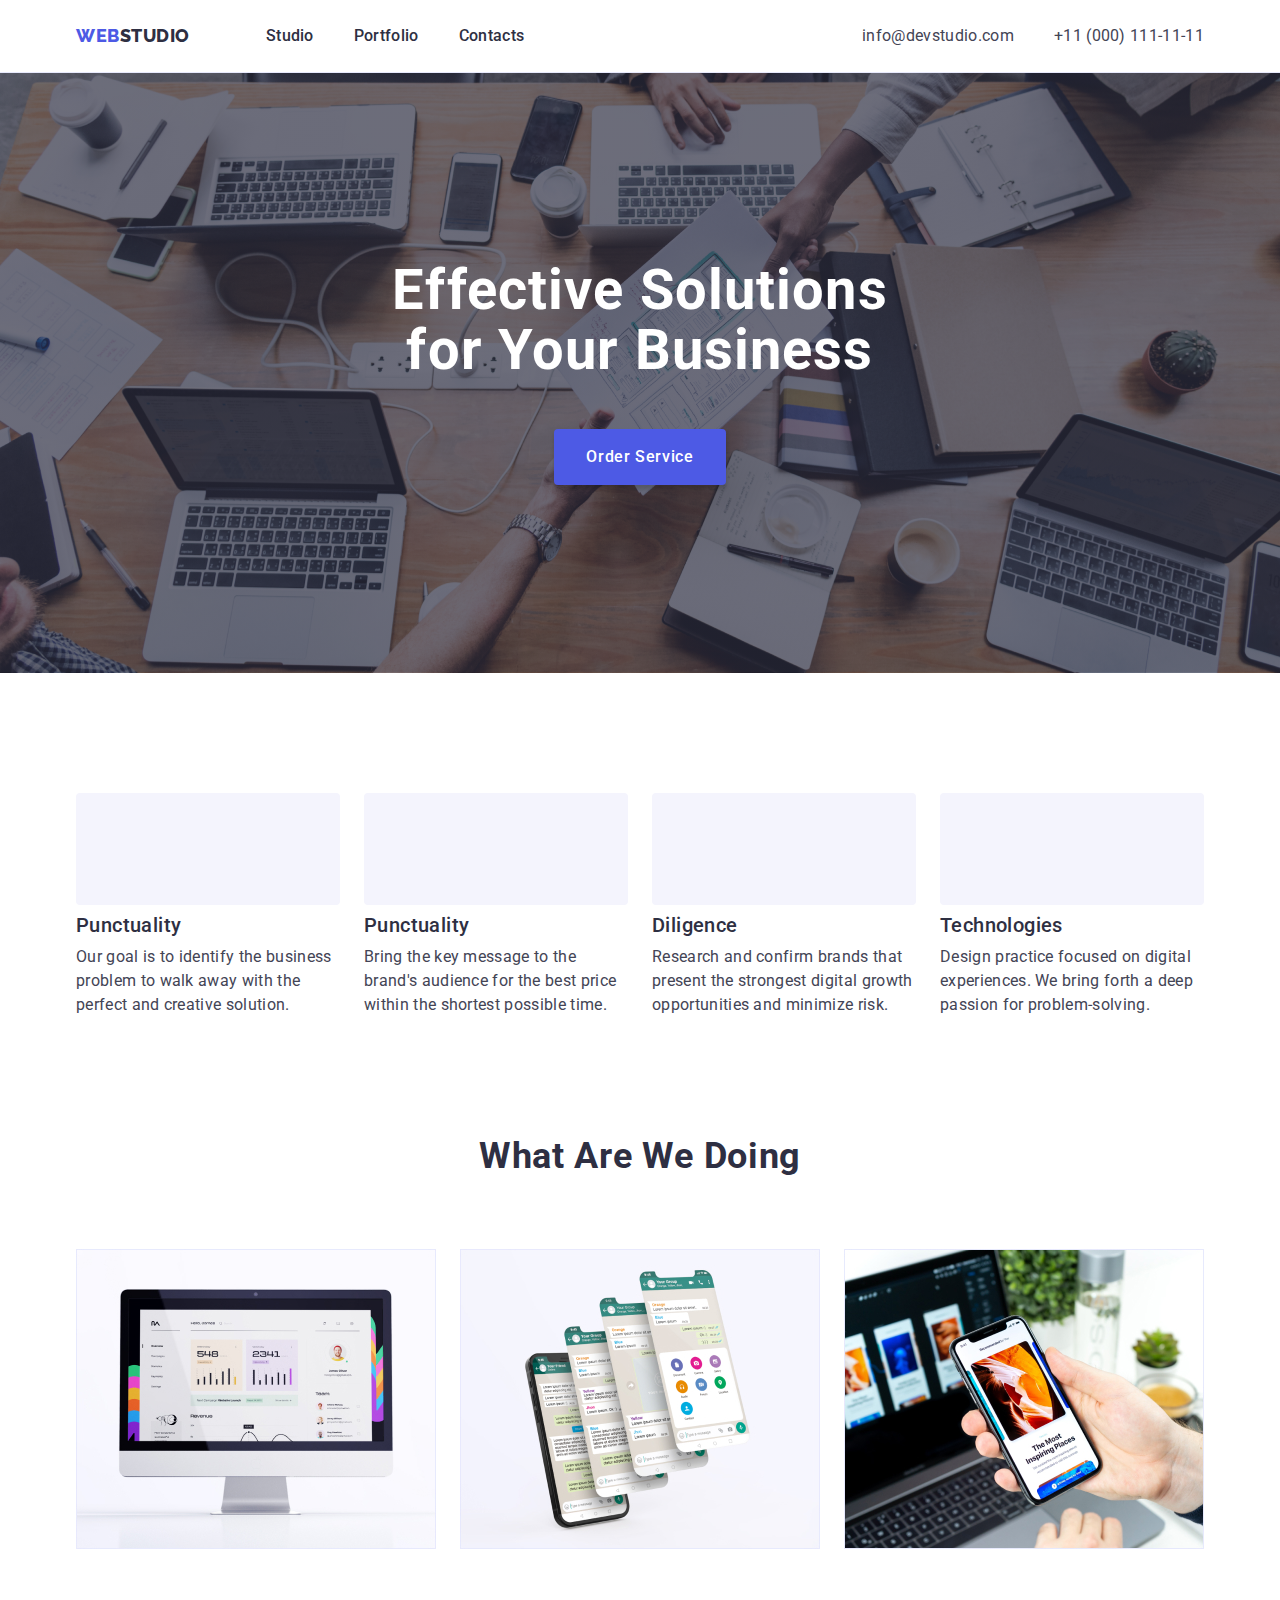
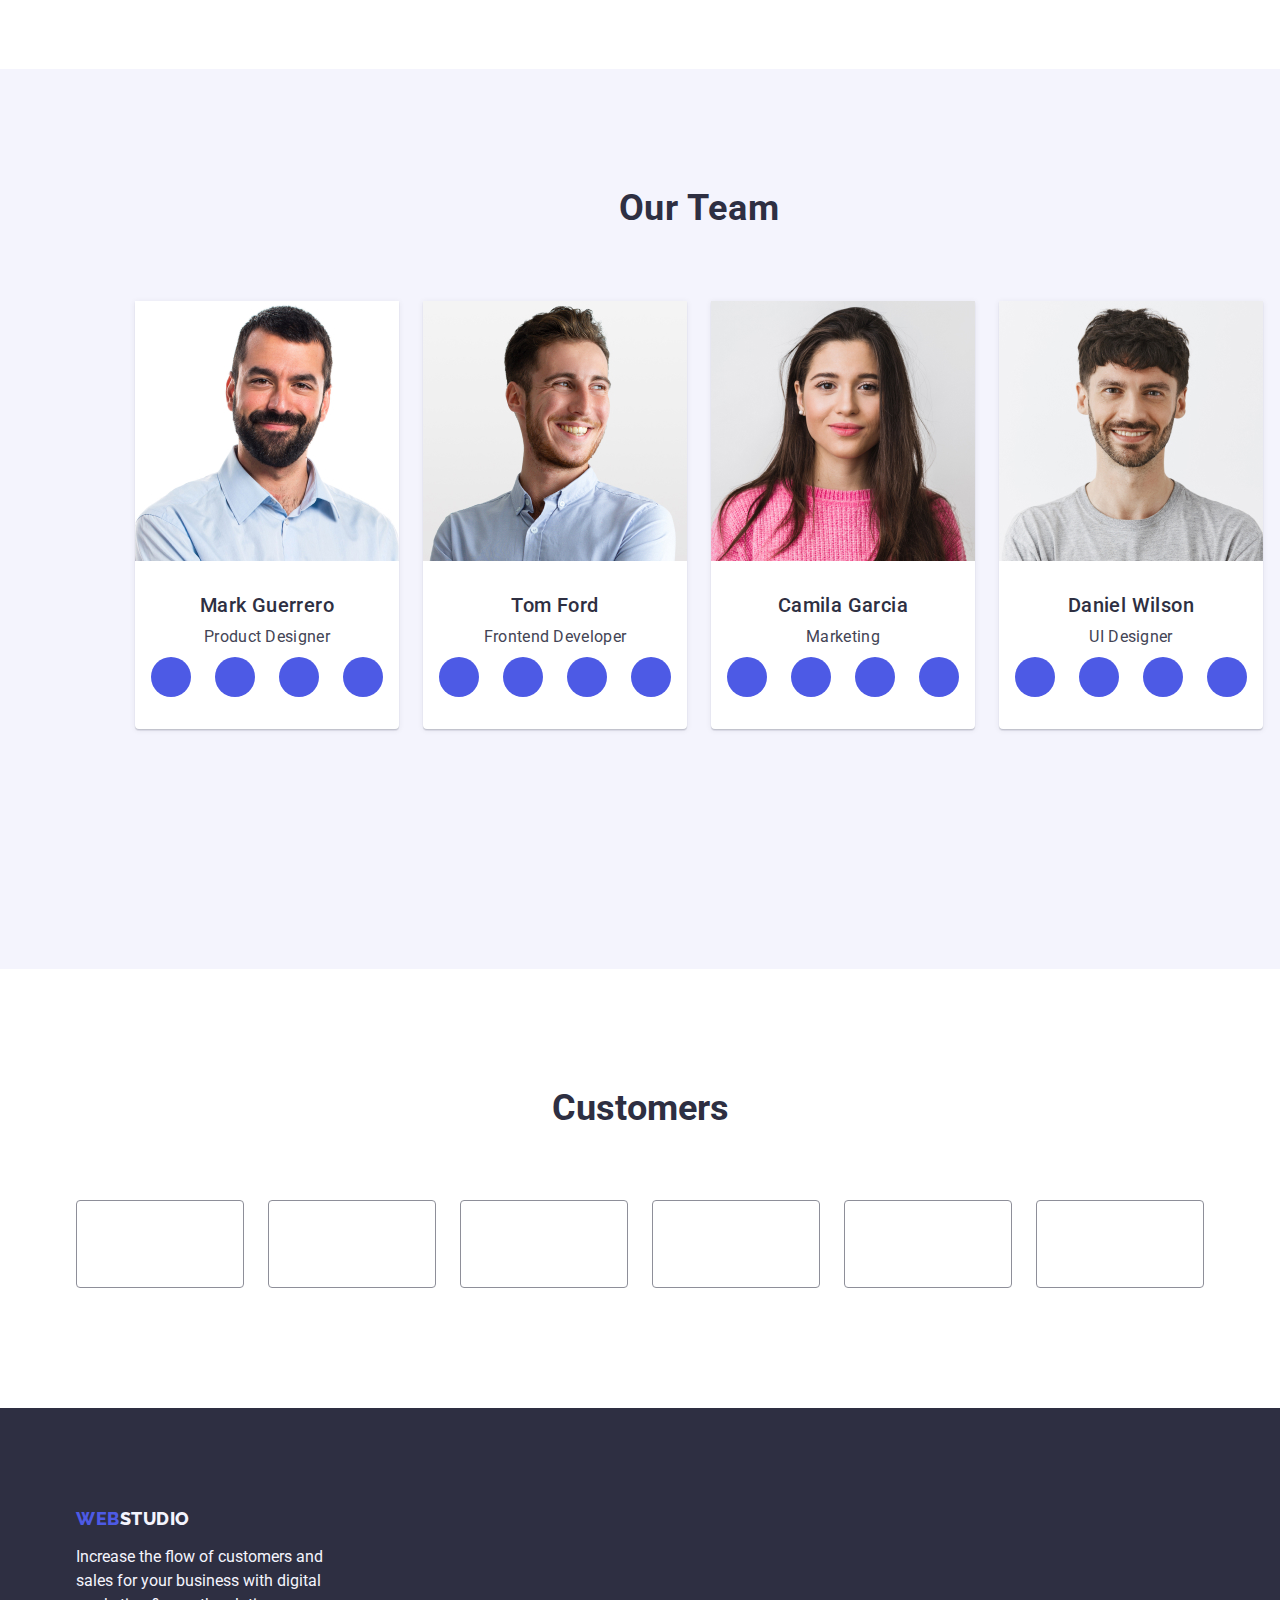
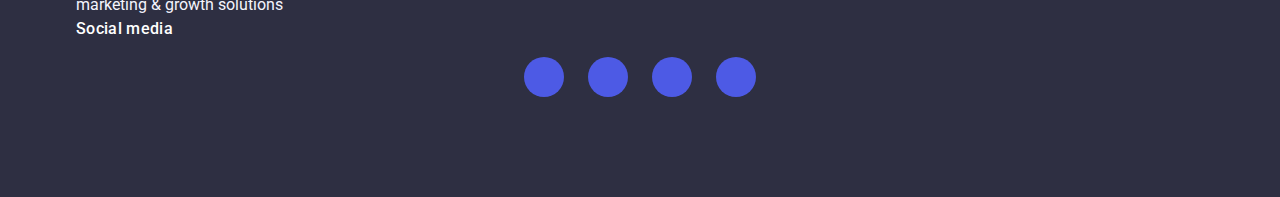
==== index.html @ dc815f67 "add" ====
<!DOCTYPE html>
<html lang="en">
  <head>
    <meta charset="UTF-8" />
    <meta http-equiv="X-UA-Compatible" content="IE=edge" />
    <meta name="viewport" content="width=device-width, initial-scale=1.0" />
    <title>Effective Solutions for Your Business</title>
    <link rel="preconnect" href="https://fonts.googleapis.com" />
    <link rel="preconnect" href="https://fonts.gstatic.com" crossorigin />
    <link
      href="https://fonts.googleapis.com/css2?family=Raleway:wght@800&family=Roboto:wght@400;500;700&display=swap"
      rel="stylesheet"
    />
    <link
      rel="stylesheet"
      href="https://cdnjs.cloudflare.com/ajax/libs/modern-normalize/1.1.0/modern-normalize.min.css"
    />
    <link href="./css/styles.css" rel="stylesheet" />
  </head>
  <body>
    <!-- Header -->
    <header class="page-header">
      <div class="container page-header-container">
        <nav class="page-header-navigation">
          <a href="./index.html" class="link header-logo page-logo list"
            >Web<span class="logos link">Studio</span></a
          >
          <ul class="list menu">
            <li class="menu-item">
              <a href="./index.html" class="menu-link link">Studio</a>
            </li>
            <li class="menu-item">
              <a href="./portfolio.html" class="menu-link link">Portfolio</a>
            </li>
            <li class="menu-item">
              <a href="" class="menu-link link">Contacts</a>
            </li>
          </ul>
        </nav>
        <!-- Address -->
        <address class="menu-contacts">
          <ul class="list contact-links">
            <li>
              <a class="link contacts" href="mailto:info@devstudio.com"
                >info@devstudio.com</a
              >
            </li>
            <li>
              <a class="link contacts" href="tel:+110001111111"
                >+11 (000) 111-11-11</a
              >
            </li>
          </ul>
        </address>
      </div>
    </header>
    <main>
      <!-- Section-1 -->
      <section class="section-one">
        <div class="container">
          <h1 class="title-one">Effective Solutions for Your Business</h1>
          <button class="button-one" type="button">Order Service</button>
        </div>
      </section>
      <!-- Section-2 -->
      <section class="sections">
        <div class="container">
          <h2 class="visually-hidden">Efficiency</h2>
          <ul class="list section-two-list">
         <!-- Icons svg section 2 -->
    
            <li class="section-two-item">
              <div class="icons-section-two">
                <svg width="64" height="64">
                  <use href="./images/icons.svg#antenna"></use>
                </svg>
              </div>
              <h3 class="title-two">Punctuality</h3>
              <p class="text-item-section-two">
                Our goal is to identify the business problem to walk away with
                the perfect and creative solution.
              </p>
            </li>
            <li class="section-two-item">
              <div class="icons-section-two">
                <svg width="64" height="64">
                  <use href="./images/icons.svg#clock"></use>
                </svg>
              </div>
              <h3 class="title-two">Punctuality</h3>
              <p class="text-item-section-two">
                Bring the key message to the brand's audience for the best price
                within the shortest possible time.
              </p>
            </li>
            <li class="section-two-item">
              <div class="icons-section-two">
                <svg width="64" height="64">
                  <use href="./images/icons.svg#diagram"></use>
                </svg>
              </div>
              <h3 class="title-two">Diligence</h3>
              <p class="text-item-section-two">
                Research and confirm brands that present the strongest digital
                growth opportunities and minimize risk.
              </p>
            </li>
            <li class="section-two-item">
              <div class="icons-section-two">
                <svg width="64" height="64">
                  <use href="./images/icons.svg#astronaut"></use>
                </svg>
              </div>
              <h3 class="title-two">Technologies</h3>
              <p class="text-item-section-two">
                Design practice focused on digital experiences. We bring forth a
                deep passion for problem-solving.
              </p>
            </li>
          </ul>
        </div>
      </section>
      <!-- Section-3 -->
      <section class="section-three">
        <div class="container">
          <h2 class="title-three">What are we doing</h2>
          <ul class="list section-three-list">
            <li class="section-three-item">
              <img
                src="./images/computer.jpg"
                alt="computer"
                width="360"
                height="300"
              />
            </li>
            <li class="section-three-item">
              <img
                src="./images/cellphone.jpg"
                alt="cellphone"
                width="360"
                height="300"
              />
            </li>
            <li class="section-three-item">
              <img src="./images/pc.jpg" alt="pc" width="360" height="300" />
            </li>
          </ul>
        </div>
      </section>
      <!-- Section-4 -->
      <section class="section-four-background-color sections">
       <div class="container-four">
          <h2 class="title-four">Our Team</h2>
          <ul class="section-four-list list">
            <li class="company-employees">
              <img
                src="./images/imgmark.jpg"
                alt="mark"
                width="264"
                height="260">
              <div class="employees-list">
                <h3 class="title-employees">Mark Guerrero</h3>
                <p class="text-item">Product Designer</p>
                <ul class="social-list list">
                  <li class="social-item">
                    <a href="" class="social-list-link">
                      <svg
                        class="social-list-icon"
                        aria-label="instagram icon"
                        width="16"
                        height="16"
                      >
                        <use
                          href="./images/icons.svg#instagram"
                        ></use>
                      </svg>
                    </a>
                  </li>
                  <li class="social-item">
                    <a href="" class="social-list-link">
                      <svg
                        class="social-list-icon"
                        aria-label="twitter icon"
                        width="16"
                        height="16"
                      >
                        <use
                          href="./images/icons.svg#twitter"
                        ></use>
                      </svg>
                    </a>
                  </li>
                  <li class="social-item">
                    <a href="" class="social-list-link">
                      <svg
                        class="social-list-icon"
                        aria-label="facebook icon"
                        width="16"
                        height="16"
                      >
                        <use
                          href="./images/icons.svg#facebook"
                        ></use>
                      </svg>
                    </a>
                  </li>
                  <li class="social-item">
                    <a href="" class="social-list-link">
                      <svg
                        class="social-list-icon"
                        aria-label="linkedin icon"
                        width="16"
                        height="16"
                      >
                        <use
                          href="./images/icons.svg#linkedin"
                        ></use>
                      </svg>
                    </a>
                  </li>
                </ul>
              </div>
            </li>
            <li class="company-employees">
              <img
                src="./images/imgtom.jpg"
                alt="tom"
                width="264"
                height="260"
              />
              <div class="employees-list">
                <h3 class="title-employees">Tom Ford</h3>
                <p class="text-item">Frontend Developer</p>
                <ul class="social-list list">
                  <li class="social-item">
                    <a href="" class="social-list-link">
                      <svg
                        class="social-list-icon"
                        aria-label="instagram icon"
                        width="16"
                        height="16"
                      >
                        <use
                          href="./images/icons.svg#instagram"
                        ></use>
                      </svg>
                    </a>
                  </li>
                  <li class="social-item">
                    <a href="" class="social-list-link">
                      <svg
                        class="social-list-icon"
                        aria-label="twitter icon"
                        width="16"
                        height="16"
                      >
                        <use
                          href="./images/icons.svg#twitter"
                        ></use>
                      </svg>
                    </a>
                  </li>
                  <li class="social-item">
                    <a href="" class="social-list-link">
                      <svg
                        class="social-list-icon"
                        aria-label="facebook icon"
                        width="16"
                        height="16"
                      >
                        <use
                          href="./images/icons.svg#facebook"
                        ></use>
                      </svg>
                    </a>
                  </li>
                  <li class="social-item">
                    <a href="" class="social-list-link">
                      <svg
                        class="social-list-icon"
                        aria-label="linkedin icon"
                        width="16"
                        height="16"
                      >
                        <use
                          href="./images/icons.svg#linkedin"
                        ></use>
                      </svg>
                    </a>
                  </li>
                </ul>
              </div>
            </li>
            <li class="company-employees">
              <img
                src="./images/imgcamila.jpg"
                alt="camila"
                width="264"
                height="260"
              />
              <div class="employees-list">
                <h3 class="title-employees">Camila Garcia</h3>
                <p class="text-item">Marketing</p>
               <ul class="social-list list">
                  <li class="social-item">
                    <a href="" class="social-list-link">
                      <svg
                        class="social-list-icon"
                        aria-label="instagram icon"
                        width="16"
                        height="16"
                      >
                        <use
                          href="./images/icons.svg#instagram"
                        ></use>
                      </svg>
                    </a>
                  </li>
                  <li class="social-item">
                    <a href="" class="social-list-link">
                      <svg
                        class="social-list-icon"
                        aria-label="twitter icon"
                        width="16"
                        height="16"
                      >
                        <use
                          href="./images/icons.svg#twitter"
                        ></use>
                      </svg>
                    </a>
                  </li>
                  <li class="social-item">
                    <a href="" class="social-list-link">
                      <svg
                        class="social-list-icon"
                        aria-label="facebook icon"
                        width="16"
                        height="16"
                      >
                        <use
                          href="./images/icons.svg#facebook"
                        ></use>
                      </svg>
                    </a>
                  </li>
                  <li class="social-item">
                    <a href="" class="social-list-link">
                      <svg
                        class="social-list-icon"
                        aria-label="linkedin icon"
                        width="16"
                        height="16"
                      >
                        <use
                          href="./images/icons.svg#linkedin"
                        ></use>
                      </svg>
                    </a>
                  </li>
                </ul>
              </div>
            </li>
            <li class="company-employees">
              <img
                src="./images/imgdaniel.jpg"
                alt="daniel"
                width="264"
                height="260"
              />
              <div class="employees-list">
                <h3 class="title-employees">Daniel Wilson</h3>
                <p class="text-item">UI Designer</p>
                <ul class="social-list list">
                  <li class="social-item">
                    <a href="" class="social-list-link">
                      <svg
                        class="social-list-icon"
                        aria-label="instagram icon"
                        width="16"
                        height="16"
                      >
                        <use
                          href="./images/icons.svg#instagram"
                        ></use>
                      </svg>
                    </a>
                  </li>
                  <li class="social-item">
                    <a href="" class="social-list-link">
                      <svg
                        class="social-list-icon"
                        aria-label="twitter icon"
                        width="16"
                        height="16"
                      >
                        <use
                          href="./images/icons.svg#twitter"
                        ></use>
                      </svg>
                    </a>
                  </li>
                  <li class="social-item">
                    <a href="" class="social-list-link">
                      <svg
                        class="social-list-icon"
                        aria-label="facebook icon"
                        width="16"
                        height="16"
                      >
                        <use
                          href="./images/icons.svg#facebook"
                        ></use>
                      </svg>
                    </a>
                  </li>
                  <li class="social-item">
                    <a href="" class="social-list-link">
                      <svg
                        class="social-list-icon"
                        aria-label="linkedin icon"
                        width="16"
                        height="16"
                      >
                        <use
                          href="./images/icons.svg#linkedin"
                        ></use>
                      </svg>
                    </a>
                  </li>
                </ul>
                </div>
              </section>
      <!-- Section-5 -->
      <section class="section-five">
        <div class="container">
          <h2 class="title-customers">Customers</h2>
          <ul class="customers-list list">
            <li class="customers-list-item">
              <a href="" class="link customer-link">
                <svg class="icons-section-five" width="104" height="56">
                  <use href="./images/icons.svg#ya-co"></use>
                </svg>
              </a>
            </li>
            <li class="customers-list-item">
              <a href="" class="link customer-link">
                <svg class="icons-section-five" width="104" height="56">
                  <use href="./images/icons.svg#tagline-here"></use>
                </svg>
              </a>
            </li>
            <li class="customers-list-item">
              <a href="" class="link customer-link">
                <svg class="icons-section-five" width="104" height="56">
                  <use href="./images/icons.svg#company"></use>
                </svg>
              </a>
            </li>
            <li class="customers-list-item">
              <a href="" class="link customer-link">
                <svg class="icons-section-five" width="104" height="56">
                  <use href="./images/icons.svg#foster-peters"></use>
                </svg>
              </a>
            </li>
            <li class="customers-list-item">
              <a href="" class="link customer-link">
                <svg class="icons-section-five" width="104" height="56">
                  <use href="./images/icons.svg#brand"></use>
                </svg>
              </a>
            </li>
            <li class="customers-list-item">
              <a href="" class="link customer-link">
                <svg class="icons-section-five" width="104" height="56">
                  <use href="./images/icons.svg#tag-line"></use>
                </svg>
              </a>
            </li>
          </ul>
        </div>
      </section>
    </main>
    <!-- Footer -->
    <footer class="footer">
      <div class="container container-footer">
        <div class="logotype"> <a href="./index.html" class="link page-logo footer-logo list"
          >Web<span class="footer-color">Studio</span></a
        >
        <p class="footer-paragraph">
          Increase the flow of customers and sales for your business with
          digital marketing & growth solutions
        </p>
      </div>
      <div>
        <p class="social-media-title">Social media</p>
        <ul class="social-list list">
                  <li class="social-item">
                    <a href="" class="social-list-link-ft link">
                      <svg
                        class="social-list-icon"
                        aria-label="instagram icon"
                        width="24"
                        height="24"
                      >
                        <use
                          href="./images/icons.svg#instagram"
                        ></use>
                      </svg>
                    </a>
                  </li>
                  <li class="social-item">
                    <a href="" class="social-list-link-ft link">
                      <svg
                        class="social-list-icon"
                        aria-label="twitter icon"
                        width="24"
                        height="24"
                      >
                        <use
                          href="./images/icons.svg#twitter"
                        ></use>
                      </svg>
                    </a>
                  </li>
                  <li class="social-item">
                    <a href="" class="social-list-link-ft link">
                      <svg
                        class="social-list-icon"
                        aria-label="facebook icon"
                        width="24"
                        height="24"
                      >
                        <use
                          href="./images/icons.svg#facebook"
                        ></use>
                      </svg>
                    </a>
                  </li>
                  <li class="social-item">
                    <a href="" class="social-list-link-ft">
                      <svg
                        class="social-list-icon"
                        aria-label="linkedin icon"
                        width="24"
                        height="24"
                      >
                        <use
                          href="./images/icons.svg#linkedin"
                        ></use>
                      </svg>
                    </a>
                  </li>
                </ul>
        </div>
        </div>
    </footer>
  </body>
</html>
---- css/styles.css ----
:root {
  --background-color: #ffffff;
  --page-logo-color: #4d5ae5;
  --first-paragraf-color: #434455;
  --sections-color: #2e2f42;
  --contact-color: #434455;
  --section-four-back-ground-color: #f4f4fd;
  --footer-color: #2e2f42;
  --portfolio-button: #4d5ae5;
  --portfolio-background-button: #f4f4fd;
  --title-portfolio-color: #2e2f42;
  --prg-color: #434455;
  --buttons-portfolio: #e7e9fc;
  --accent-color: #4d5ae5;
  --icon-color: #f4f4fd;
  --color-title-customers: #2e2f42;
  --customer-link-color: #8e8f99;
  --footer-color-var: #ffffff;
  --footer-link: #4d5ae5;
  --social-media-link-color: #4d5ae5;
}

body {
  font-family: "Roboto", sans-serif;
  color: #434455;
  background-color: var(--background-color);
}
.page-header-container {
  display: flex;
  align-items: center;
}
.container {
  width: 1158px;
  margin: auto;
  padding: 0 15px;
  margin-right: auto;
  margin-left: auto;
}

.menu {
  display: flex;
  gap: 40px;
}
.list {
  display: flex;
  flex-wrap: wrap;
  margin-top: 0;
  margin-bottom: 0;
  list-style: none;
}
h1,
h2,
h3,
h4,
p {
  margin-top: 0;
  margin-bottom: 0;
}
ul,
ol {
  margin-top: 0;
  margin-bottom: 0;
  padding-left: 0;
}

img {
  display: block;
}

.menu-link {
  display: block;
  font-weight: 500;
  font-size: 16px;
  line-height: 1.5;
  letter-spacing: 0.02em;
  color: #2e2f42;
  padding: 24px 0;
}

.menu-link:hover,
.menu-link:focus {
  color: #404bbf;
}
/* Header */
.page-header {
  background-color: #ffffff;
  border-bottom: 1px solid #e7e9fc;
  box-shadow: 0px 1px 6px rgba(46, 47, 66, 0.08),
    0px 1px 1px rgba(46, 47, 66, 0.16), 0px 2px 1px rgba(46, 47, 66, 0.08);
}

.page-header-navigation {
  display: flex;
  align-items: center;
  justify-content: flex-end;
  margin-right: auto;
}
.menu-header {
  display: flex;
  row-gap: 40px;
}

.list {
  list-style: none;
  display: flex;
}

/* Address */
.menu-contacts {
  font-style: normal;
}

.contacts {
  font-weight: 400;
  font-size: 16px;
  line-height: 1.5;
  letter-spacing: 0.02em;
  color: var(--contact-color);
  margin-left: auto;
}

.contacts:hover,
.contacts:focus {
  color: #404bbf;
}

.contact-links {
  display: flex;
  gap: 40px;
}
.link {
  text-decoration: none;
}

.page-logo {
  font-family: "Raleway", sans-serif;
  font-style: normal;
  font-weight: 800;
  font-size: 18px;
  display: inline-block;
  line-height: 1.17;
  align-items: center;
  letter-spacing: 0.03em;
  text-transform: uppercase;
  color: var(--page-logo-color);
}
.header-logo {
  margin-right: 76px;
}
.logos {
  color: #2e2f42;
}

/* Section-1 */
.section-one {
  padding: 188px 0;
  background-color: #2e2f42;
  background-image: linear-gradient(
      rgba(46, 47, 66, 0.7),
      rgba(46, 47, 66, 0.7)
    ),
    url(/images/hero-image.jpg);
  background-repeat: no-repeat;
  background-size: cover;
  background-position: center;
  max-width: 1440px;
}
.sections {
  padding: 120px 0;
}

.title-one {
  font-weight: 700;
  font-size: 56px;
  line-height: 1.07;
  text-align: center;
  letter-spacing: 0.02em;
  color: #ffffff;

  margin: auto;
  max-width: 496px;
  margin-bottom: 48px;
}
/* Section-2 */
.visually-hidden {
  position: absolute;
  width: 1px;
  height: 1px;
  margin: -1px;
  border: 0;
  padding: 0;
  white-space: nowrap;
  clip-path: inset(100%);
  clip: rect(0 0 0 0);
  overflow: hidden;
}
.title-two {
  font-weight: 500;
  font-size: 20px;
  line-height: 1.2;
  letter-spacing: 0.02em;
  color: var(--sections-color);
  margin-bottom: 8px;
}
.section-two-list {
  display: flex;
  gap: 24px;
}
.section-two-item {
  width: calc((100% - 72px) / 4);
}

.text-item-section-two {
  font-size: 16px;
  line-height: 1.5;
  letter-spacing: 0.02em;
}
.icons-section-two {
  display: flex;
  align-items: center;
  justify-content: center;
  height: 112px;
  margin-bottom: 8px;
  border-radius: 4px;
  background-color: #f4f4fd;
}

/* Section-3 */
.section-three {
  padding-bottom: 120px;
}
.title-three {
  font-size: 36px;
  line-height: 1.11;
  text-align: center;
  letter-spacing: 0.02em;
  text-transform: capitalize;
  color: var(--sections-color);
  margin-bottom: 72px;
}
.section-three-list {
  display: flex;
  padding: 0;
  gap: 24px;
}
.section-three-item {
  width: calc((100% - 48px) / 3);
  margin: auto;
  padding: auto;
}
/* Section-4 */
.section-four-background-color {
  background-color: var(--section-four-back-ground-color);
  padding: 120px 120px;
}
.container-four {
  width: 1158px;
  margin-left: auto;
  margin-right: auto;
  padding-left: 15px;
  padding-right: 15px;
  margin-bottom: 120px;
  width: 1158px;
}
.social-list-link {
  display: flex;
  align-items: center;
  justify-content: center;
  width: 100%;
  height: 100%;
  border-radius: 50%;
  background-color: var(--social-media-link-color);
}
.social-list-link:hover,
.social-list-link:focus {
  background-color: #404bbf;
}
.title-four {
  font-size: 36px;
  line-height: 1.11;
  text-align: center;
  letter-spacing: 0.02em;
  text-transform: capitalize;
  color: var(--sections-color);
  margin-bottom: 72px;
}
.section-four-list {
  gap: 24px;
}
.company-employees {
  border-radius: 0px 0px 4px 4px;
  text-align: center;
  box-shadow: 0px 1px 6px rgba(46, 47, 66, 0.08),
    0px 1px 1px rgba(46, 47, 66, 0.16), 0px 2px 1px rgba(46, 47, 66, 0.08);
  background-color: #ffffff;
}
.company-employees {
  width: calc((100% - 72px) / 4);
}

.title-employees {
  font-weight: 500;
  font-size: 20px;
  line-height: 1.2;
  letter-spacing: 0.02em;
  color: var(--sections-color);
  text-align: center;
  margin-bottom: 8px;
  text-align: center;
  margin-top: 0;
  margin-bottom: 8px;
  font-weight: 500;
  font-size: 20px;
}
.employees-list {
  padding: 32px 0;
  gap: 24px;
}

/* Button */

button {
  cursor: pointer;
}
.button-one {
  /* font-family: "Roboto", sans-serif; */
  display: block;
  font-weight: 500;
  font-size: 16px;
  line-height: 1.5;
  letter-spacing: 0.04em;
  background-color: #4d5ae5;
  color: #ffffff;
  box-shadow: 0px 4px 4px rgba(0, 0, 0, 0.15);
  height: 56px;
  border: none;
  border-radius: 4px;
  padding: 16px 32px;
  min-width: 169px;
  margin: auto;
}
.button-one:hover,
.button-one:focus {
  background-color: #404bbf;
  cursor: pointer;
}

/* Section-5 */
.section-five {
  padding-top: 120px;
  padding-bottom: 120px;
}
.title-customers {
  font-size: 36px;
  line-height: 1.1;
  justify-content: center;
  color: var(--color-title-customers);
  margin-bottom: 72px;
  text-align: center;
}
.customers-list {
  display: flex;
  gap: 24px;
}
.customers-list-item {
  height: 88px;
  width: calc((100% - 120px) / 6);
}

.customer-link {
  display: flex;
  box-sizing: border-box;
  border: 1px solid #8e8f99;
  border-radius: 4px;
  width: 100%;
  height: 100%;
  display: flex;
  align-items: center;
  justify-content: center;
  color: var(--customer-link-color);
}
.customer-link:hover,
.customer-link:focus {
  border-color: #404bbf;
  color: #404bbf;
}
.icons-section-five {
  fill: currentColor;
}

/* Footer */

.footer {
  background-color: #2e2f42;
  padding: 100px 0;
  margin: auto;
}

container-footer {
  display: flex;
  align-items: baseline;
}

.social-media-title {
  display: block;
  box-sizing: border-box;
  font-weight: 500;
  font-size: 16px;
  line-height: 1.5;
  letter-spacing: 0.02em;
  color: var(--footer-color-var);
  margin-bottom: 16px;
}
.social-list {
  display: flex;
  justify-content: center;
  gap: 24px;
}
.social-item {
  width: 40px;
  height: 40px;
}
.social-list-link-ft {
  display: flex;
  align-items: center;
  justify-content: center;
  width: 100%;
  height: 100%;
  background-color: var(--footer-link);
  border-radius: 50%;
}
.social-list-link-ft:hover,
.social-list-link-ft:focus {
  background-color: #31d0aa;
}
.social-list-icon {
  fill: var(--icon-color);
}

.text-item {
  font-size: 16px;
  line-height: 1.5;
  letter-spacing: 0.02em;
  color: var(--first-paragraf-color);
  padding: 0;
  text-align: center;
  margin-bottom: 8px;
  text-align: center;
  margin-top: 0;
  margin-bottom: 8px;
}
.footer-color {
  color: #f4f4fd;
}
.logotype {
  display: block;
  box-sizing: border-box;
  margin-right: 120px;
}
.footer-paragraph {
  color: #f4f4fd;
  max-width: 264px;
  line-height: 1.5;
}
.footer-logo {
  margin-bottom: 16px;
}

/* Portfolio */
.button-portfolio {
  /* font-family: "Roboto", sans-serif; */
  font-weight: 500;
  font-size: 16px;
  line-height: 1.5;
  letter-spacing: 0.04em;
  color: var(--portfolio-button);
  background-color: var(--portfolio-background-button);
  padding: 12px 24px;
  border: 1px solid var(--buttons-portfolio);
  border-radius: 4px;
  box-shadow: 0px 3px 1px rgba(0, 0, 0, 0.1), 0px 2px 1px rgba(0, 0, 0, 0.08),
    0px 2px 2px rgba(0, 0, 0, 0.12);
}
.button-portfolio:hover,
.button-portfolio:focus {
  cursor: pointer;
  color: #ffffff;
  background-color: #404bbf;
  border: 1px solid transparent;
}
.title-portfolio {
  font-weight: 500;
  font-size: 20px;
  line-height: 1.2;
  letter-spacing: 0.02em;
  color: var(--title-portfolio-color);
  margin-bottom: 8px;
}
.paragraph-portfolio {
  font-size: 16px;
  line-height: 1.5;
  letter-spacing: 0.02em;
  color: var(--prg-color);
}
.main-portfolio {
  padding: 96px 0 120px;
}
.portfolio-list {
  list-style: none;
  display: flex;
  justify-content: center;
  margin-bottom: 72px;
  gap: 24px;
}
.portfolio-list-app {
  list-style: none;
  display: flex;
  column-gap: 24px;
  flex-wrap: wrap;
  row-gap: 48px;
}
.portfolio-list-item {
  width: calc((100% - 48px) / 3);
}
.link-portfolio {
  display: block;
}

.link-portfolio:hover,
.link-portfolio:focus {
  box-shadow: 0px 1px 6px rgba(46, 47, 66, 0.08),
    0px 1px 1px rgba(46, 47, 66, 0.16), 0px 2px 1px rgba(46, 47, 66, 0.08);
}
.portfolio-app {
  padding: 32px 16px;
  border: 1px solid #e7e9fc;
  border-top: none;
}
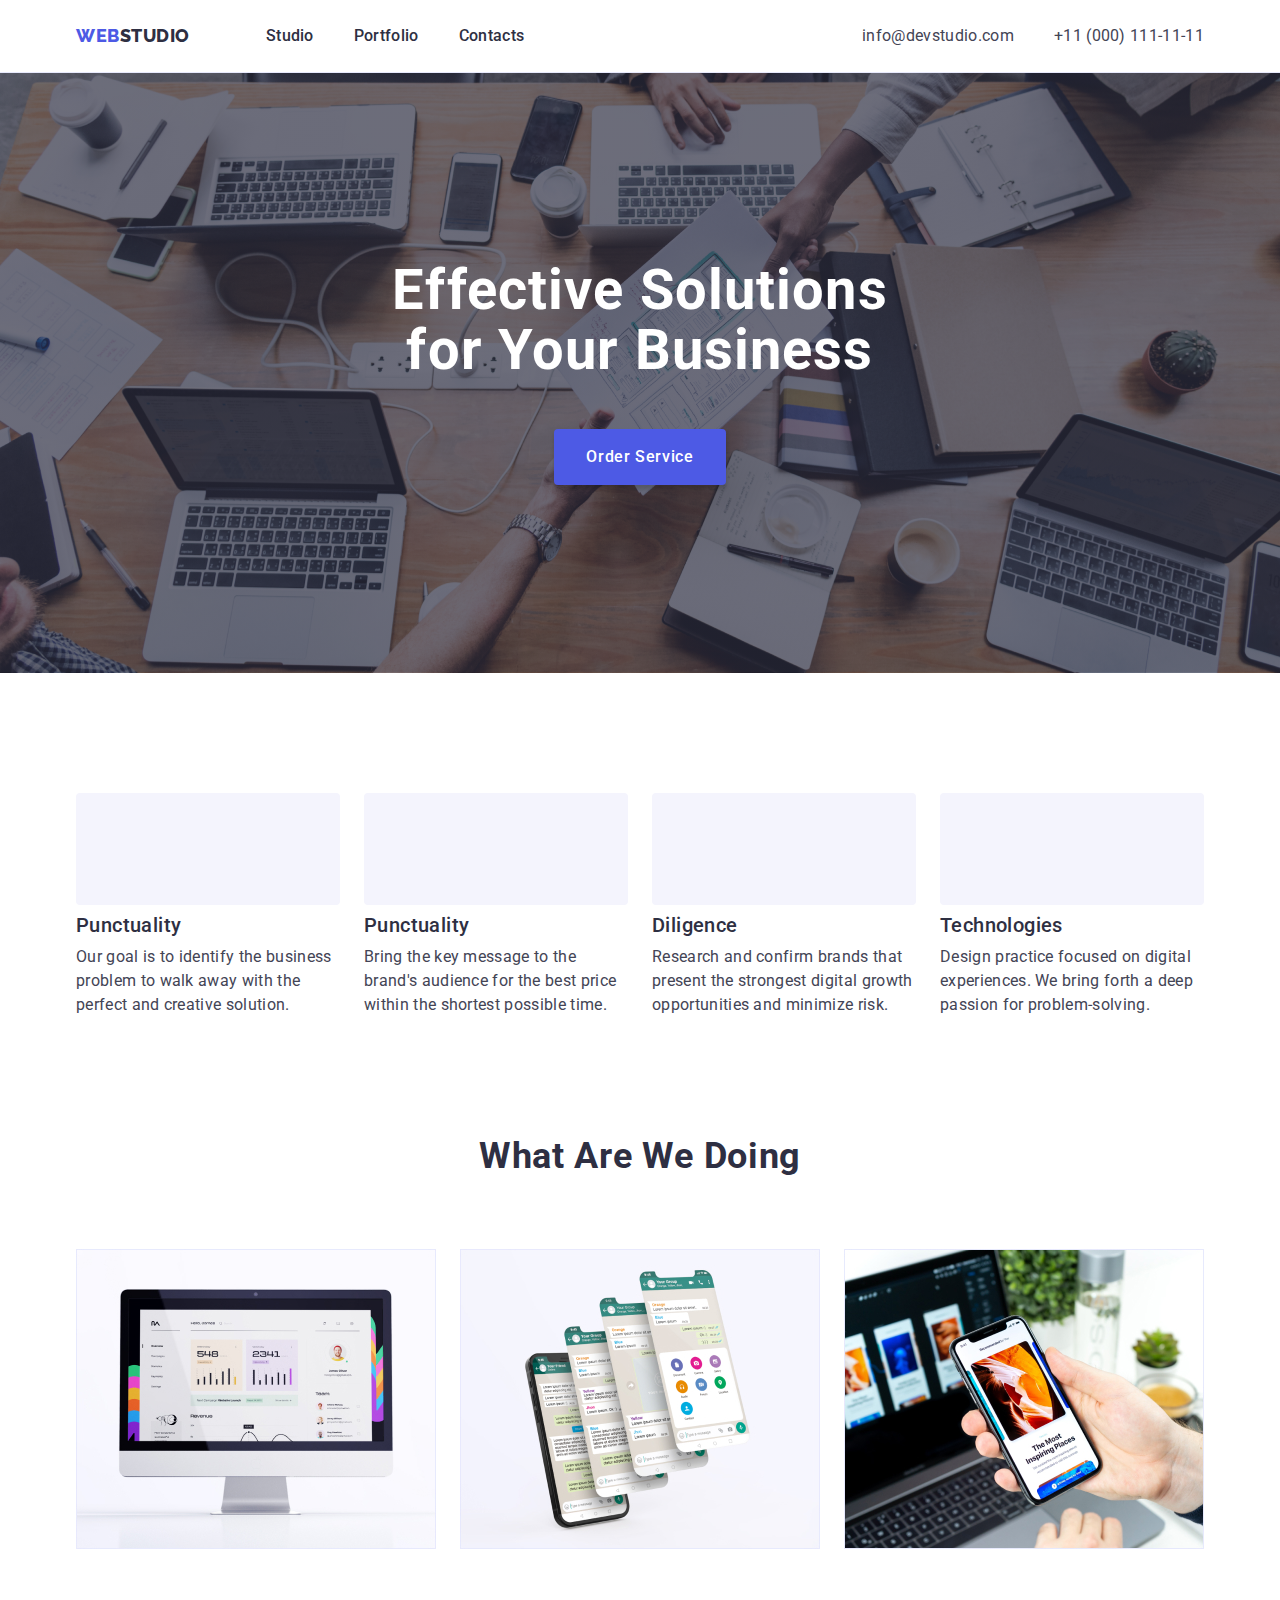
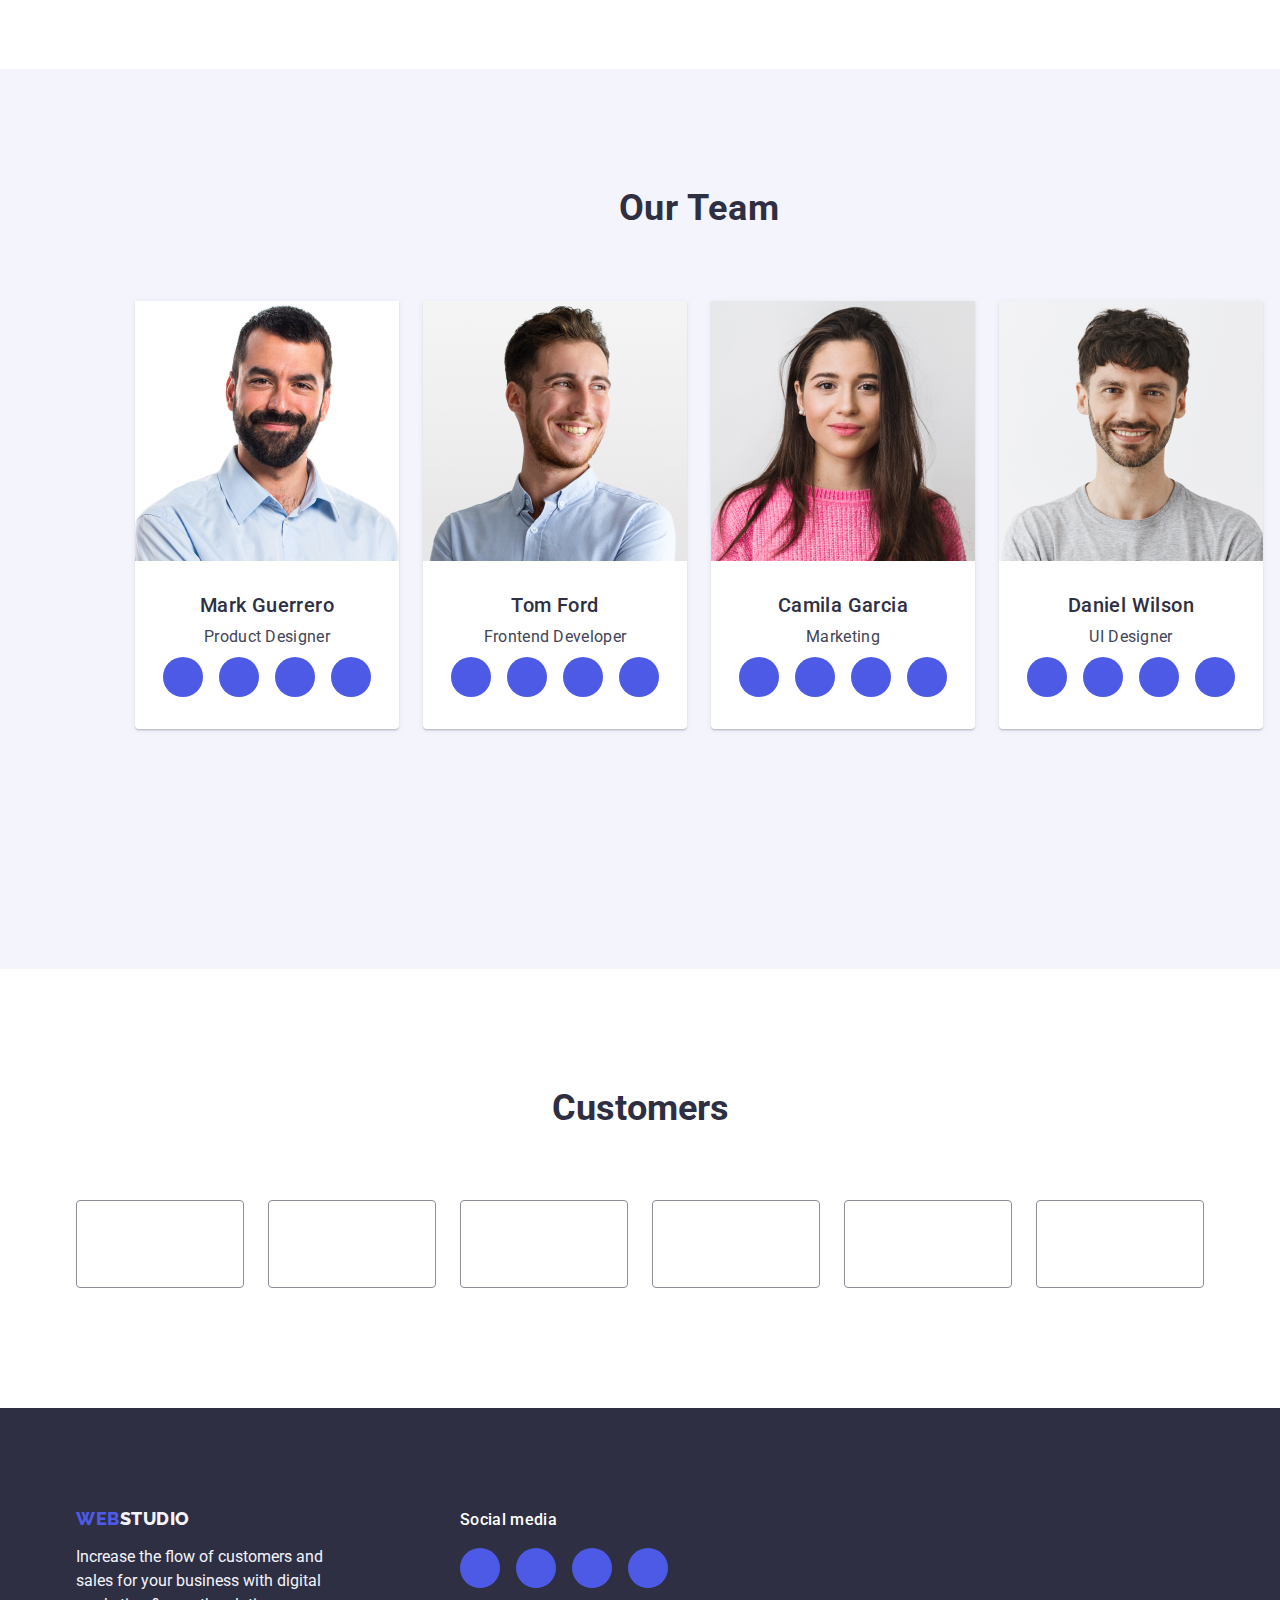
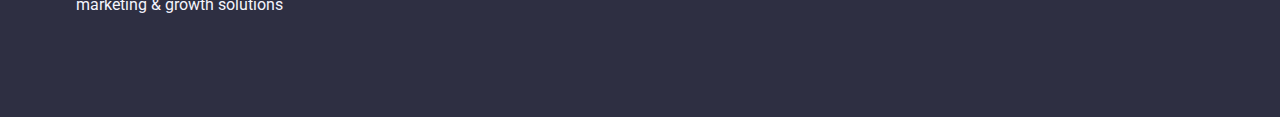
==== commit 32372931: "update" ====
--- a/index.html
+++ b/index.html
@@ -149,6 +149,7 @@
       </section>
       <!-- Section-4 -->
       <section class="section-four-background-color sections">
+      
        <div class="container-four">
           <h2 class="title-four">Our Team</h2>
           <ul class="section-four-list list">
@@ -493,6 +494,7 @@
           digital marketing & growth solutions
         </p>
       </div>
+
       <div>
         <p class="social-media-title">Social media</p>
         <ul class="social-list list">
@@ -539,7 +541,7 @@
                     </a>
                   </li>
                   <li class="social-item">
-                    <a href="" class="social-list-link-ft">
+                    <a href="" class="social-list-link-ft link">
                       <svg
                         class="social-list-icon"
                         aria-label="linkedin icon"
--- a/css/styles.css
+++ b/css/styles.css
@@ -164,9 +164,12 @@
   background-size: cover;
   background-position: center;
   max-width: 1440px;
+  margin-left: auto;
+  margin-right: auto;
 }
 .sections {
   padding: 120px 0;
+  display: block;
 }
 
 .title-one {
@@ -396,7 +399,7 @@
   margin: auto;
 }
 
-container-footer {
+.container-footer {
   display: flex;
   align-items: baseline;
 }
@@ -414,7 +417,7 @@
 .social-list {
   display: flex;
   justify-content: center;
-  gap: 24px;
+  gap: 16px;
 }
 .social-item {
   width: 40px;
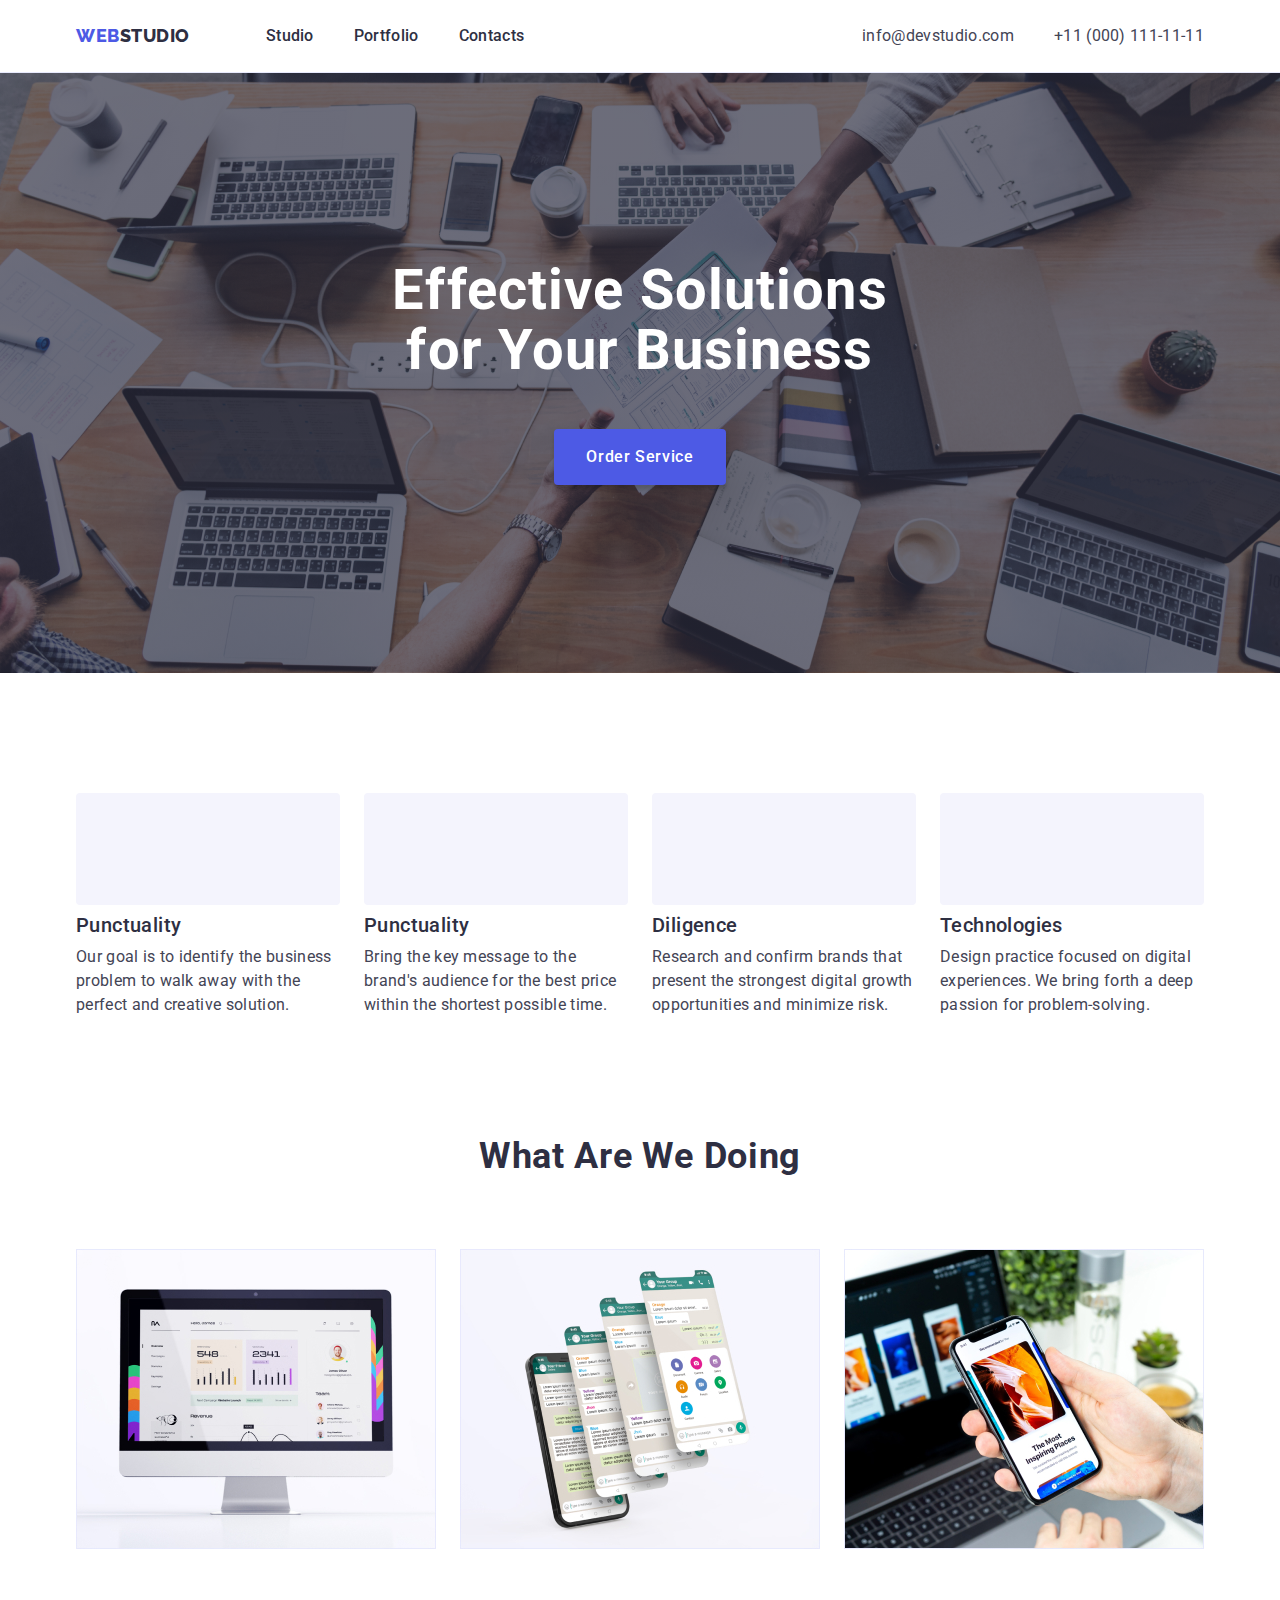
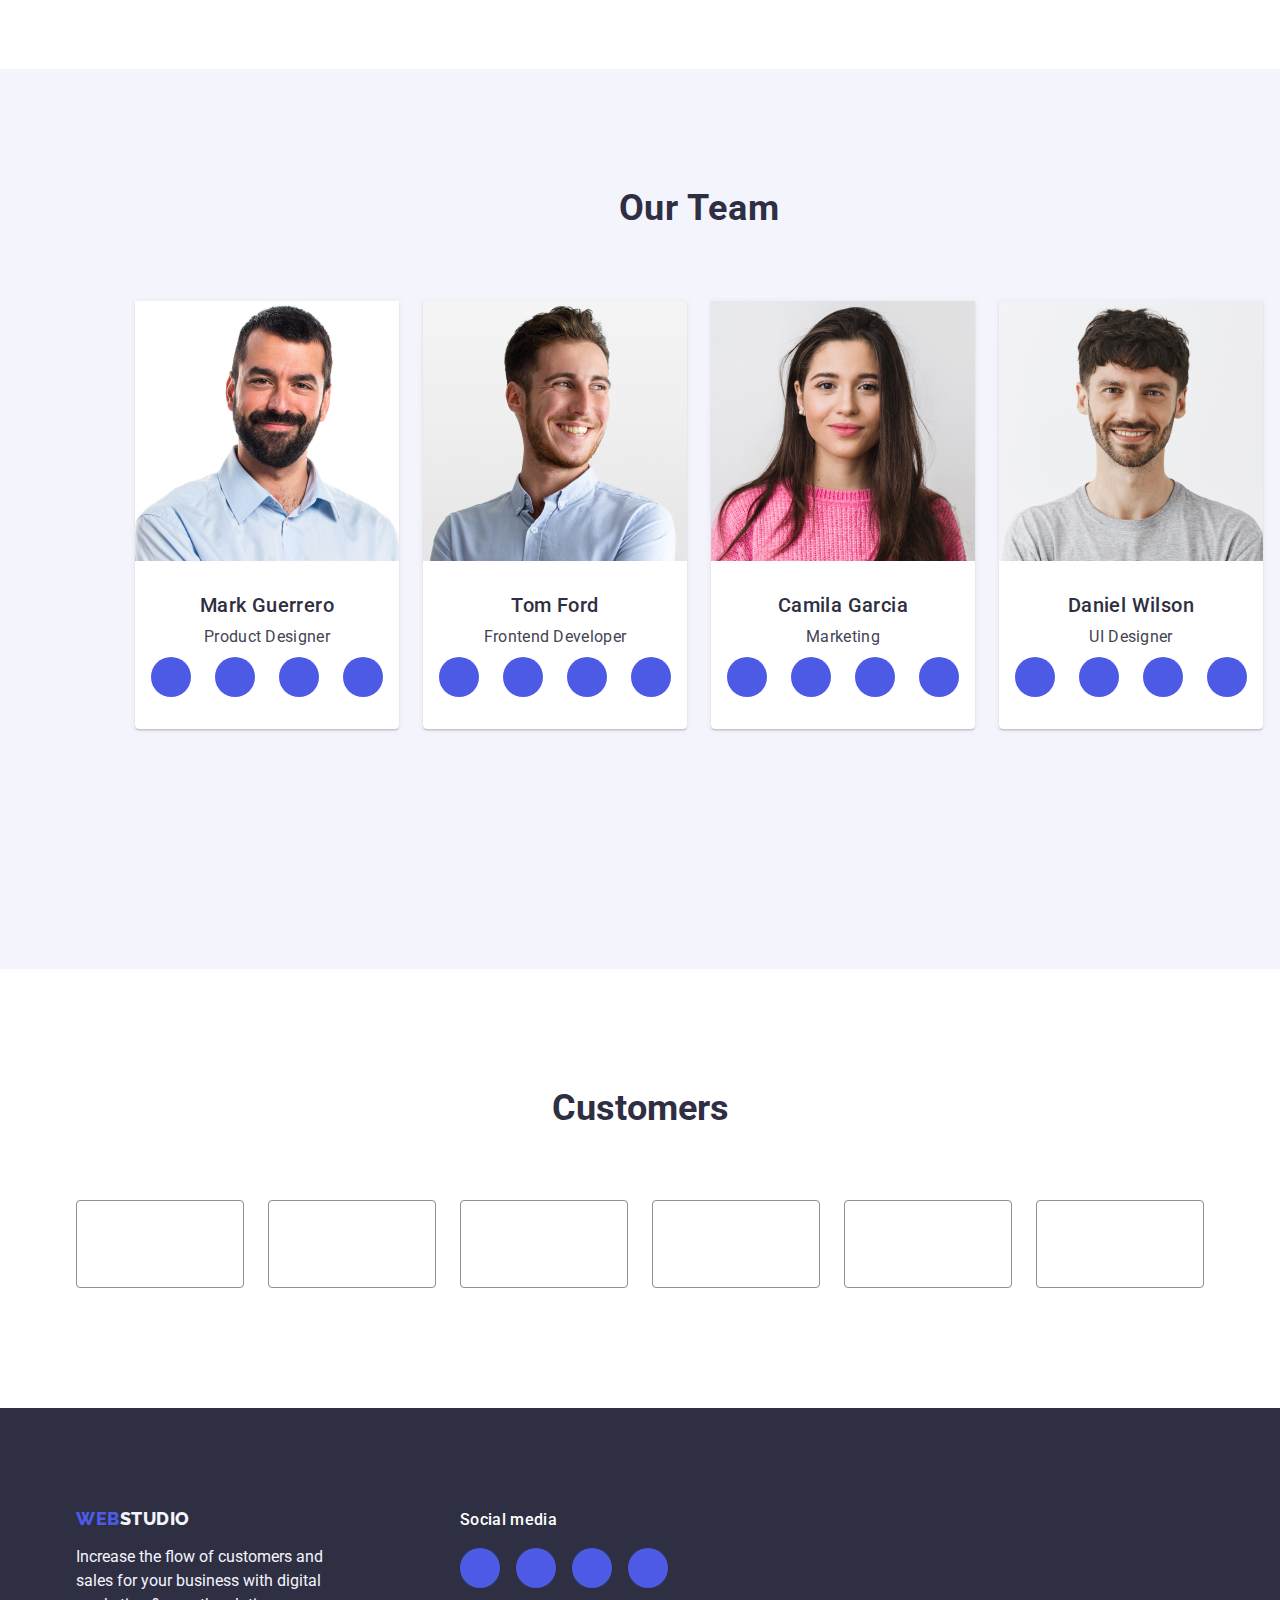
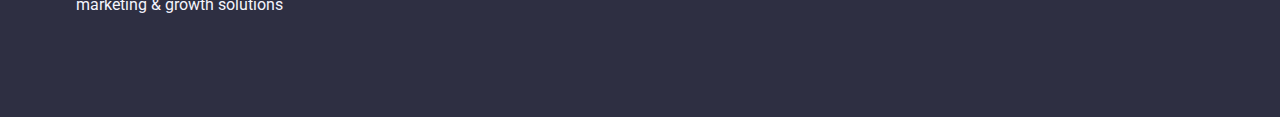
==== commit 261d1bcc: "add" ====
--- a/index.html
+++ b/index.html
@@ -154,15 +154,17 @@
           <h2 class="title-four">Our Team</h2>
           <ul class="section-four-list list">
             <li class="company-employees">
+          
               <img
                 src="./images/imgmark.jpg"
                 alt="mark"
                 width="264"
                 height="260">
+                
               <div class="employees-list">
                 <h3 class="title-employees">Mark Guerrero</h3>
                 <p class="text-item">Product Designer</p>
-                <ul class="social-list list">
+                <ul class="social-list-section-four list">
                   <li class="social-item">
                     <a href="" class="social-list-link">
                       <svg
@@ -232,7 +234,7 @@
               <div class="employees-list">
                 <h3 class="title-employees">Tom Ford</h3>
                 <p class="text-item">Frontend Developer</p>
-                <ul class="social-list list">
+                <ul class="social-list-section-four list">
                   <li class="social-item">
                     <a href="" class="social-list-link">
                       <svg
@@ -302,7 +304,7 @@
               <div class="employees-list">
                 <h3 class="title-employees">Camila Garcia</h3>
                 <p class="text-item">Marketing</p>
-               <ul class="social-list list">
+               <ul class="social-list-section-four list">
                   <li class="social-item">
                     <a href="" class="social-list-link">
                       <svg
@@ -372,7 +374,7 @@
               <div class="employees-list">
                 <h3 class="title-employees">Daniel Wilson</h3>
                 <p class="text-item">UI Designer</p>
-                <ul class="social-list list">
+                <ul class="social-list-section-four list">
                   <li class="social-item">
                     <a href="" class="social-list-link">
                       <svg
@@ -497,7 +499,7 @@
 
       <div>
         <p class="social-media-title">Social media</p>
-        <ul class="social-list list">
+        <ul class="social-list-footer list">
                   <li class="social-item">
                     <a href="" class="social-list-link-ft link">
                       <svg
--- a/css/styles.css
+++ b/css/styles.css
@@ -414,7 +414,14 @@
   color: var(--footer-color-var);
   margin-bottom: 16px;
 }
-.social-list {
+
+.social-list-section-four {
+  display: flex;
+  justify-content: center;
+  gap: 24px;
+}
+
+.social-list-footer {
   display: flex;
   justify-content: center;
   gap: 16px;
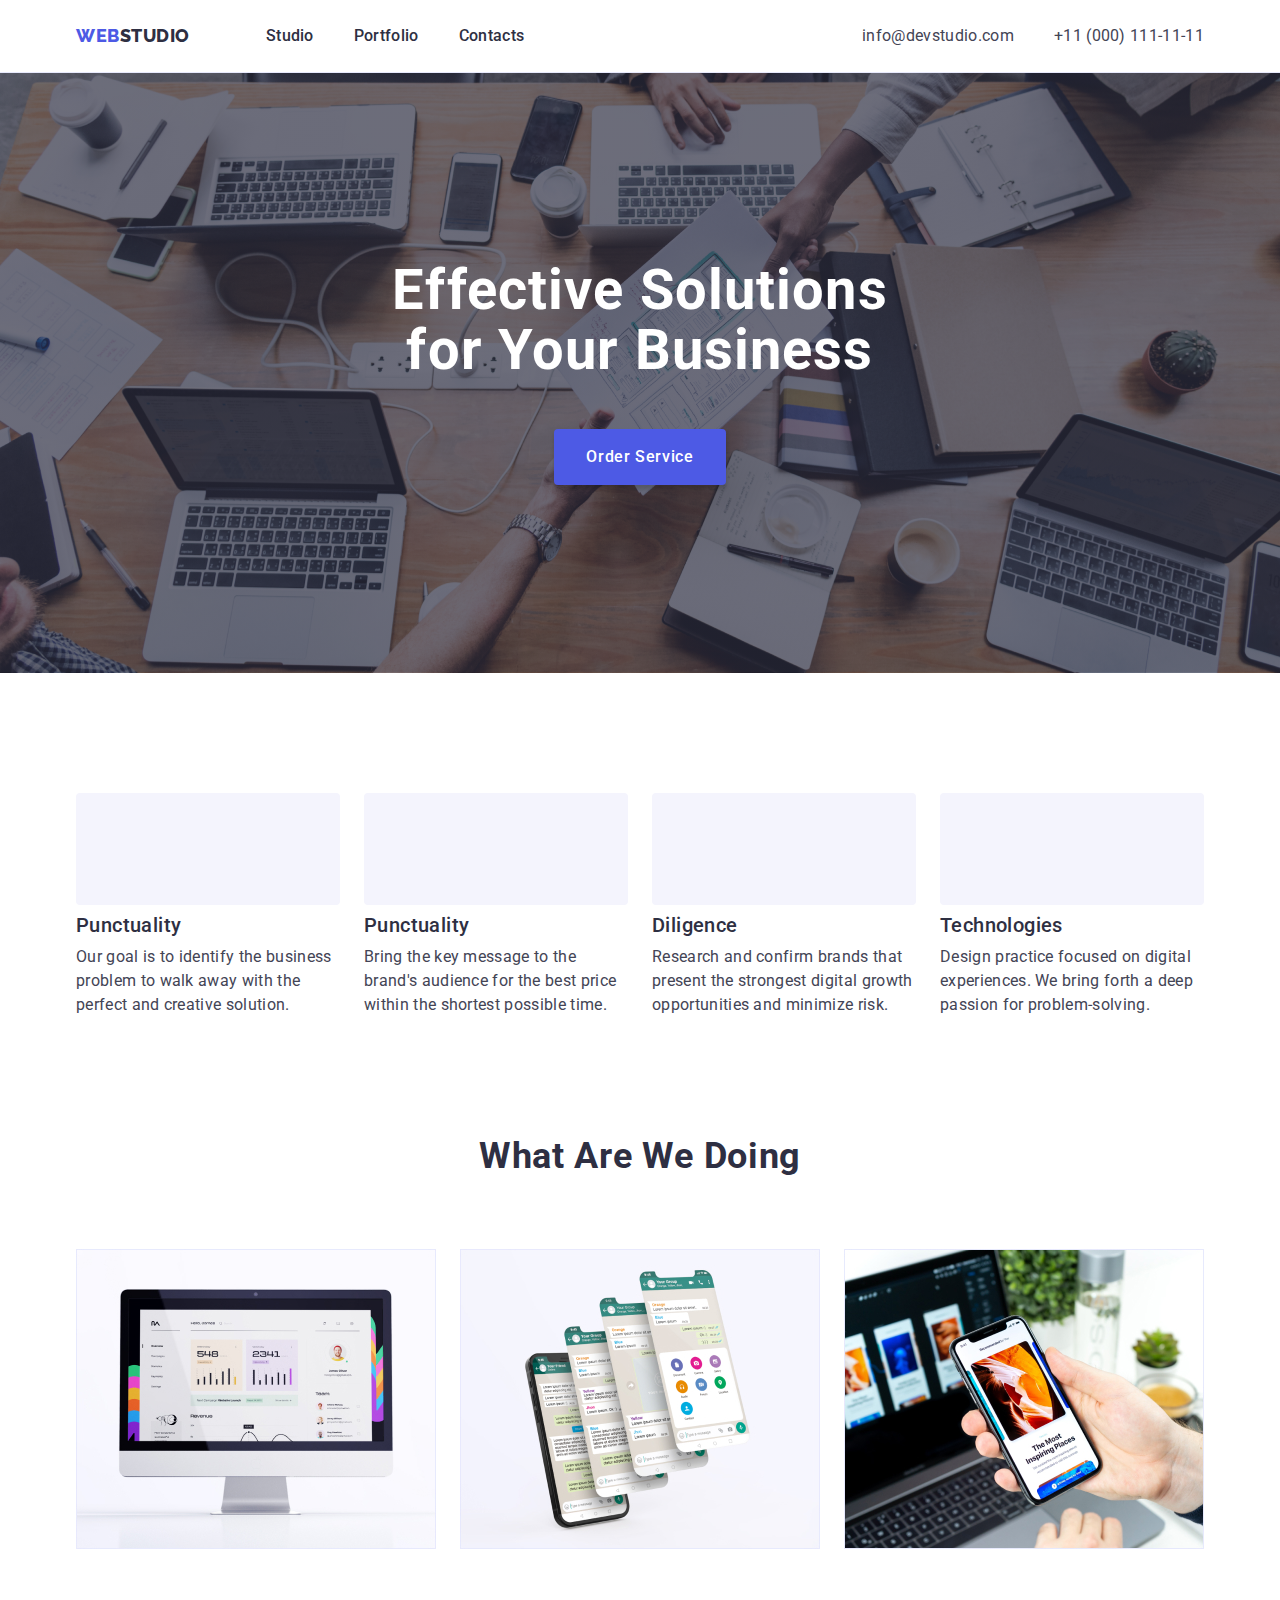
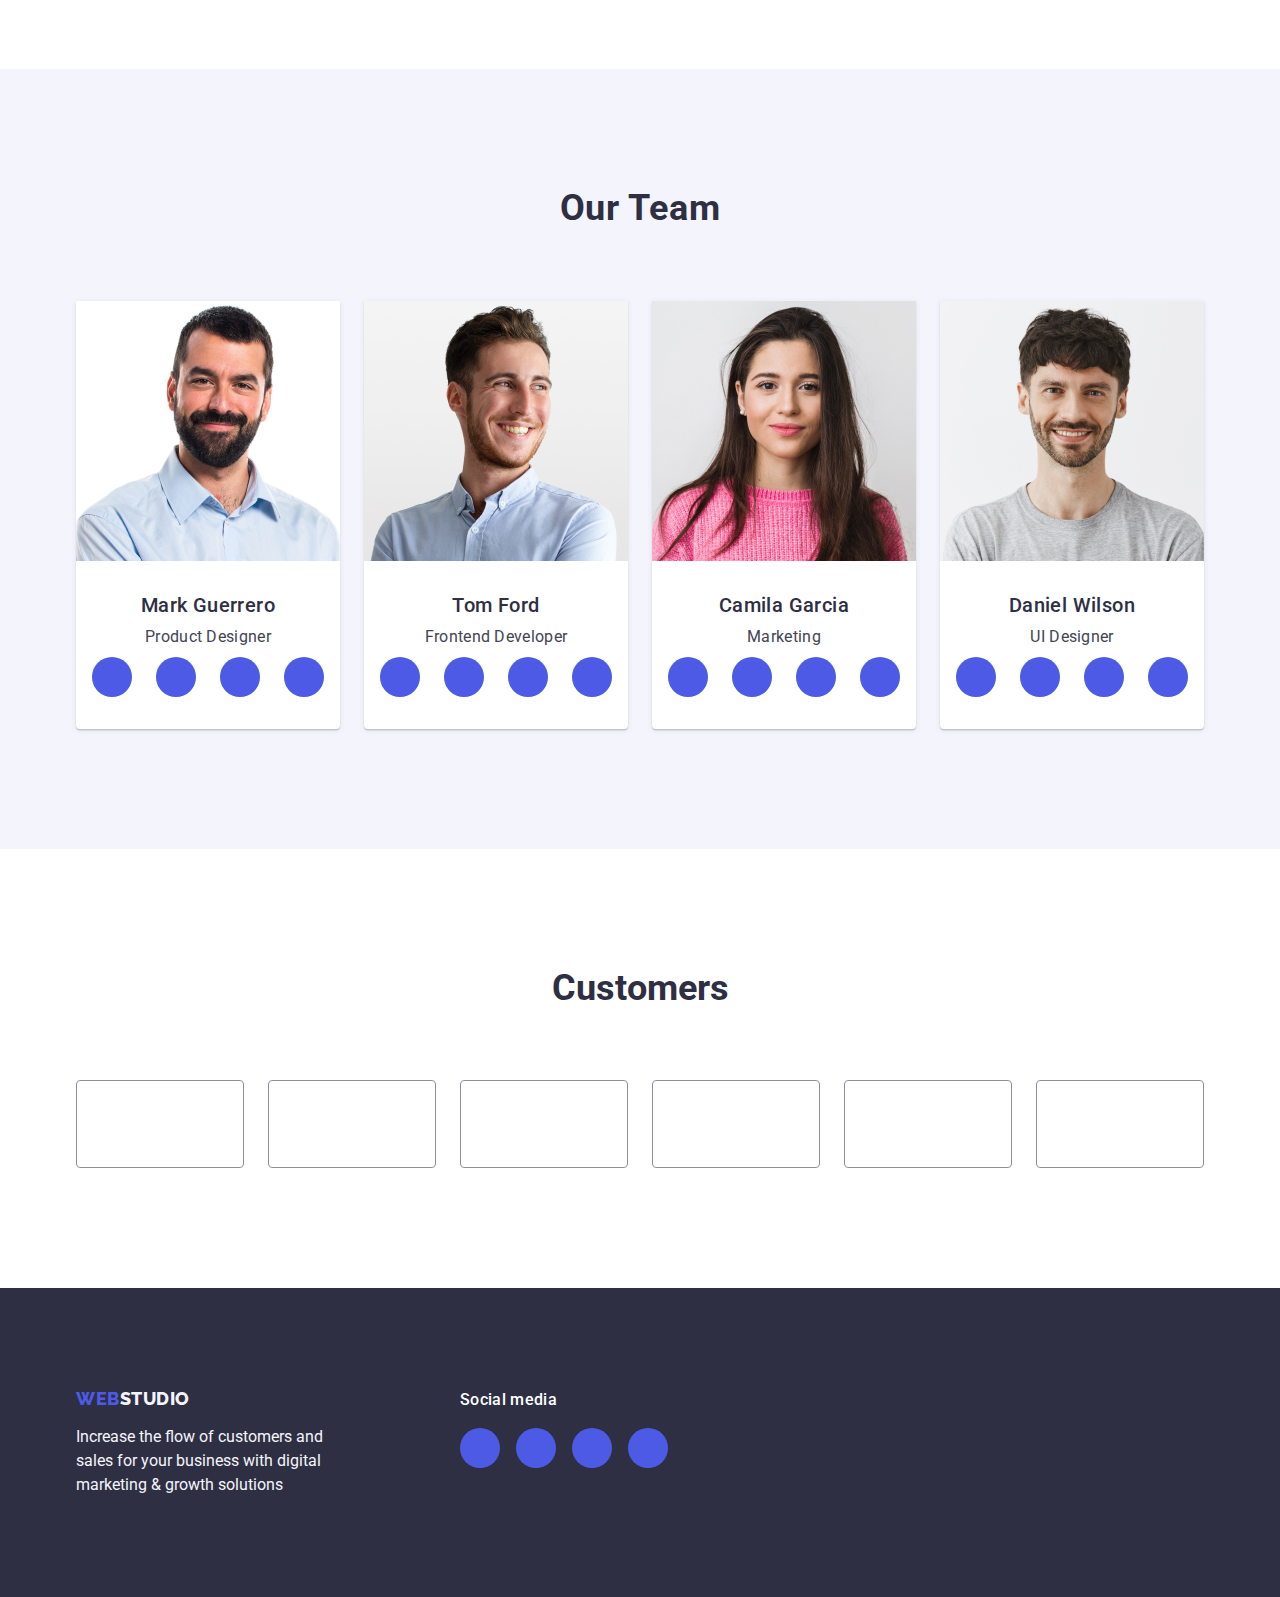
==== commit eb7e17c8: "update" ====
--- a/index.html
+++ b/index.html
@@ -67,8 +67,8 @@
         <div class="container">
           <h2 class="visually-hidden">Efficiency</h2>
           <ul class="list section-two-list">
-         <!-- Icons svg section 2 -->
-    
+            <!-- Icons svg section 2 -->
+
             <li class="section-two-item">
               <div class="icons-section-two">
                 <svg width="64" height="64">
@@ -149,18 +149,17 @@
       </section>
       <!-- Section-4 -->
       <section class="section-four-background-color sections">
-      
-       <div class="container-four">
+        <div class="container-four">
           <h2 class="title-four">Our Team</h2>
           <ul class="section-four-list list">
             <li class="company-employees">
-          
               <img
                 src="./images/imgmark.jpg"
                 alt="mark"
                 width="264"
-                height="260">
-                
+                height="260"
+              />
+
               <div class="employees-list">
                 <h3 class="title-employees">Mark Guerrero</h3>
                 <p class="text-item">Product Designer</p>
@@ -173,9 +172,7 @@
                         width="16"
                         height="16"
                       >
-                        <use
-                          href="./images/icons.svg#instagram"
-                        ></use>
+                        <use href="./images/icons.svg#instagram"></use>
                       </svg>
                     </a>
                   </li>
@@ -187,9 +184,7 @@
                         width="16"
                         height="16"
                       >
-                        <use
-                          href="./images/icons.svg#twitter"
-                        ></use>
+                        <use href="./images/icons.svg#twitter"></use>
                       </svg>
                     </a>
                   </li>
@@ -201,9 +196,7 @@
                         width="16"
                         height="16"
                       >
-                        <use
-                          href="./images/icons.svg#facebook"
-                        ></use>
+                        <use href="./images/icons.svg#facebook"></use>
                       </svg>
                     </a>
                   </li>
@@ -215,9 +208,7 @@
                         width="16"
                         height="16"
                       >
-                        <use
-                          href="./images/icons.svg#linkedin"
-                        ></use>
+                        <use href="./images/icons.svg#linkedin"></use>
                       </svg>
                     </a>
                   </li>
@@ -243,9 +234,7 @@
                         width="16"
                         height="16"
                       >
-                        <use
-                          href="./images/icons.svg#instagram"
-                        ></use>
+                        <use href="./images/icons.svg#instagram"></use>
                       </svg>
                     </a>
                   </li>
@@ -257,9 +246,7 @@
                         width="16"
                         height="16"
                       >
-                        <use
-                          href="./images/icons.svg#twitter"
-                        ></use>
+                        <use href="./images/icons.svg#twitter"></use>
                       </svg>
                     </a>
                   </li>
@@ -271,9 +258,7 @@
                         width="16"
                         height="16"
                       >
-                        <use
-                          href="./images/icons.svg#facebook"
-                        ></use>
+                        <use href="./images/icons.svg#facebook"></use>
                       </svg>
                     </a>
                   </li>
@@ -285,9 +270,7 @@
                         width="16"
                         height="16"
                       >
-                        <use
-                          href="./images/icons.svg#linkedin"
-                        ></use>
+                        <use href="./images/icons.svg#linkedin"></use>
                       </svg>
                     </a>
                   </li>
@@ -304,7 +287,7 @@
               <div class="employees-list">
                 <h3 class="title-employees">Camila Garcia</h3>
                 <p class="text-item">Marketing</p>
-               <ul class="social-list-section-four list">
+                <ul class="social-list-section-four list">
                   <li class="social-item">
                     <a href="" class="social-list-link">
                       <svg
@@ -313,9 +296,7 @@
                         width="16"
                         height="16"
                       >
-                        <use
-                          href="./images/icons.svg#instagram"
-                        ></use>
+                        <use href="./images/icons.svg#instagram"></use>
                       </svg>
                     </a>
                   </li>
@@ -327,9 +308,7 @@
                         width="16"
                         height="16"
                       >
-                        <use
-                          href="./images/icons.svg#twitter"
-                        ></use>
+                        <use href="./images/icons.svg#twitter"></use>
                       </svg>
                     </a>
                   </li>
@@ -341,9 +320,7 @@
                         width="16"
                         height="16"
                       >
-                        <use
-                          href="./images/icons.svg#facebook"
-                        ></use>
+                        <use href="./images/icons.svg#facebook"></use>
                       </svg>
                     </a>
                   </li>
@@ -355,9 +332,7 @@
                         width="16"
                         height="16"
                       >
-                        <use
-                          href="./images/icons.svg#linkedin"
-                        ></use>
+                        <use href="./images/icons.svg#linkedin"></use>
                       </svg>
                     </a>
                   </li>
@@ -383,9 +358,7 @@
                         width="16"
                         height="16"
                       >
-                        <use
-                          href="./images/icons.svg#instagram"
-                        ></use>
+                        <use href="./images/icons.svg#instagram"></use>
                       </svg>
                     </a>
                   </li>
@@ -397,9 +370,7 @@
                         width="16"
                         height="16"
                       >
-                        <use
-                          href="./images/icons.svg#twitter"
-                        ></use>
+                        <use href="./images/icons.svg#twitter"></use>
                       </svg>
                     </a>
                   </li>
@@ -411,9 +382,7 @@
                         width="16"
                         height="16"
                       >
-                        <use
-                          href="./images/icons.svg#facebook"
-                        ></use>
+                        <use href="./images/icons.svg#facebook"></use>
                       </svg>
                     </a>
                   </li>
@@ -425,15 +394,16 @@
                         width="16"
                         height="16"
                       >
-                        <use
-                          href="./images/icons.svg#linkedin"
-                        ></use>
+                        <use href="./images/icons.svg#linkedin"></use>
                       </svg>
                     </a>
                   </li>
                 </ul>
-                </div>
-              </section>
+              </div>
+            </li>
+          </ul>
+        </div>
+      </section>
       <!-- Section-5 -->
       <section class="section-five">
         <div class="container">
@@ -488,77 +458,71 @@
     <!-- Footer -->
     <footer class="footer">
       <div class="container container-footer">
-        <div class="logotype"> <a href="./index.html" class="link page-logo footer-logo list"
-          >Web<span class="footer-color">Studio</span></a
-        >
-        <p class="footer-paragraph">
-          Increase the flow of customers and sales for your business with
-          digital marketing & growth solutions
-        </p>
+        <div class="logotype">
+          <a href="./index.html" class="link page-logo footer-logo list"
+            >Web<span class="footer-color">Studio</span></a
+          >
+          <p class="footer-paragraph">
+            Increase the flow of customers and sales for your business with
+            digital marketing & growth solutions
+          </p>
+        </div>
+
+        <div>
+          <p class="social-media-title">Social media</p>
+          <ul class="social-list-footer list">
+            <li class="social-item">
+              <a href="" class="social-list-link-ft link">
+                <svg
+                  class="social-list-icon"
+                  aria-label="instagram icon"
+                  width="24"
+                  height="24"
+                >
+                  <use href="./images/icons.svg#instagram"></use>
+                </svg>
+              </a>
+            </li>
+            <li class="social-item">
+              <a href="" class="social-list-link-ft link">
+                <svg
+                  class="social-list-icon"
+                  aria-label="twitter icon"
+                  width="24"
+                  height="24"
+                >
+                  <use href="./images/icons.svg#twitter"></use>
+                </svg>
+              </a>
+            </li>
+            <li class="social-item">
+              <a href="" class="social-list-link-ft link">
+                <svg
+                  class="social-list-icon"
+                  aria-label="facebook icon"
+                  width="24"
+                  height="24"
+                >
+                  <use href="./images/icons.svg#facebook"></use>
+                </svg>
+              </a>
+            </li>
+            <li class="social-item">
+              <a href="" class="social-list-link-ft link">
+                <svg
+                  class="social-list-icon"
+                  aria-label="linkedin icon"
+                  width="24"
+                  height="24"
+                >
+                  <use href="./images/icons.svg#linkedin"></use>
+                </svg>
+              </a>
+            </li>
+          </ul>
+        </div>
       </div>
-
-      <div>
-        <p class="social-media-title">Social media</p>
-        <ul class="social-list-footer list">
-                  <li class="social-item">
-                    <a href="" class="social-list-link-ft link">
-                      <svg
-                        class="social-list-icon"
-                        aria-label="instagram icon"
-                        width="24"
-                        height="24"
-                      >
-                        <use
-                          href="./images/icons.svg#instagram"
-                        ></use>
-                      </svg>
-                    </a>
-                  </li>
-                  <li class="social-item">
-                    <a href="" class="social-list-link-ft link">
-                      <svg
-                        class="social-list-icon"
-                        aria-label="twitter icon"
-                        width="24"
-                        height="24"
-                      >
-                        <use
-                          href="./images/icons.svg#twitter"
-                        ></use>
-                      </svg>
-                    </a>
-                  </li>
-                  <li class="social-item">
-                    <a href="" class="social-list-link-ft link">
-                      <svg
-                        class="social-list-icon"
-                        aria-label="facebook icon"
-                        width="24"
-                        height="24"
-                      >
-                        <use
-                          href="./images/icons.svg#facebook"
-                        ></use>
-                      </svg>
-                    </a>
-                  </li>
-                  <li class="social-item">
-                    <a href="" class="social-list-link-ft link">
-                      <svg
-                        class="social-list-icon"
-                        aria-label="linkedin icon"
-                        width="24"
-                        height="24"
-                      >
-                        <use
-                          href="./images/icons.svg#linkedin"
-                        ></use>
-                      </svg>
-                    </a>
-                  </li>
-                </ul>
-        </div>
-        </div>
     </footer>
+    <script src="./js/modal.js"></script>
   </body>
 </html>
--- a/css/styles.css
+++ b/css/styles.css
@@ -159,7 +159,7 @@
       rgba(46, 47, 66, 0.7),
       rgba(46, 47, 66, 0.7)
     ),
-    url(/images/hero-image.jpg);
+    url(../images/hero-image.jpg);
   background-repeat: no-repeat;
   background-size: cover;
   background-position: center;
@@ -254,7 +254,7 @@
 /* Section-4 */
 .section-four-background-color {
   background-color: var(--section-four-back-ground-color);
-  padding: 120px 120px;
+  padding: 120px 0px;
 }
 .container-four {
   width: 1158px;
@@ -262,8 +262,6 @@
   margin-right: auto;
   padding-left: 15px;
   padding-right: 15px;
-  margin-bottom: 120px;
-  width: 1158px;
 }
 .social-list-link {
   display: flex;
@@ -488,8 +486,6 @@
   padding: 12px 24px;
   border: 1px solid var(--buttons-portfolio);
   border-radius: 4px;
-  box-shadow: 0px 3px 1px rgba(0, 0, 0, 0.1), 0px 2px 1px rgba(0, 0, 0, 0.08),
-    0px 2px 2px rgba(0, 0, 0, 0.12);
 }
 .button-portfolio:hover,
 .button-portfolio:focus {
@@ -497,6 +493,8 @@
   color: #ffffff;
   background-color: #404bbf;
   border: 1px solid transparent;
+  box-shadow: 0px 3px 1px rgba(0, 0, 0, 0.1), 0px 2px 1px rgba(0, 0, 0, 0.08),
+    0px 2px 2px rgba(0, 0, 0, 0.12);
 }
 .title-portfolio {
   font-weight: 500;
@@ -546,3 +544,25 @@
   border: 1px solid #e7e9fc;
   border-top: none;
 }
+.overlay {
+  position: absolute;
+  transform: translate(0, 100%);
+  transition: transform 250ms cubic-bezier(0.4, 0, 0.2, 1);
+  top: 0;
+  left: 0;
+  width: 100%;
+  height: 100%;
+  background-color: #4d5ae5;
+  color: #f4f4fd;
+  padding: 40px 32px;
+  overflow: auto;
+}
+
+.portfolio-picture-wrapper {
+  position: relative;
+  overflow: hidden;
+}
+.portfolio-picture-wrapper:hover .overlay,
+.portfolio-picture-wrapper:focus .overlay {
+  transform: translateY(0%);
+}
